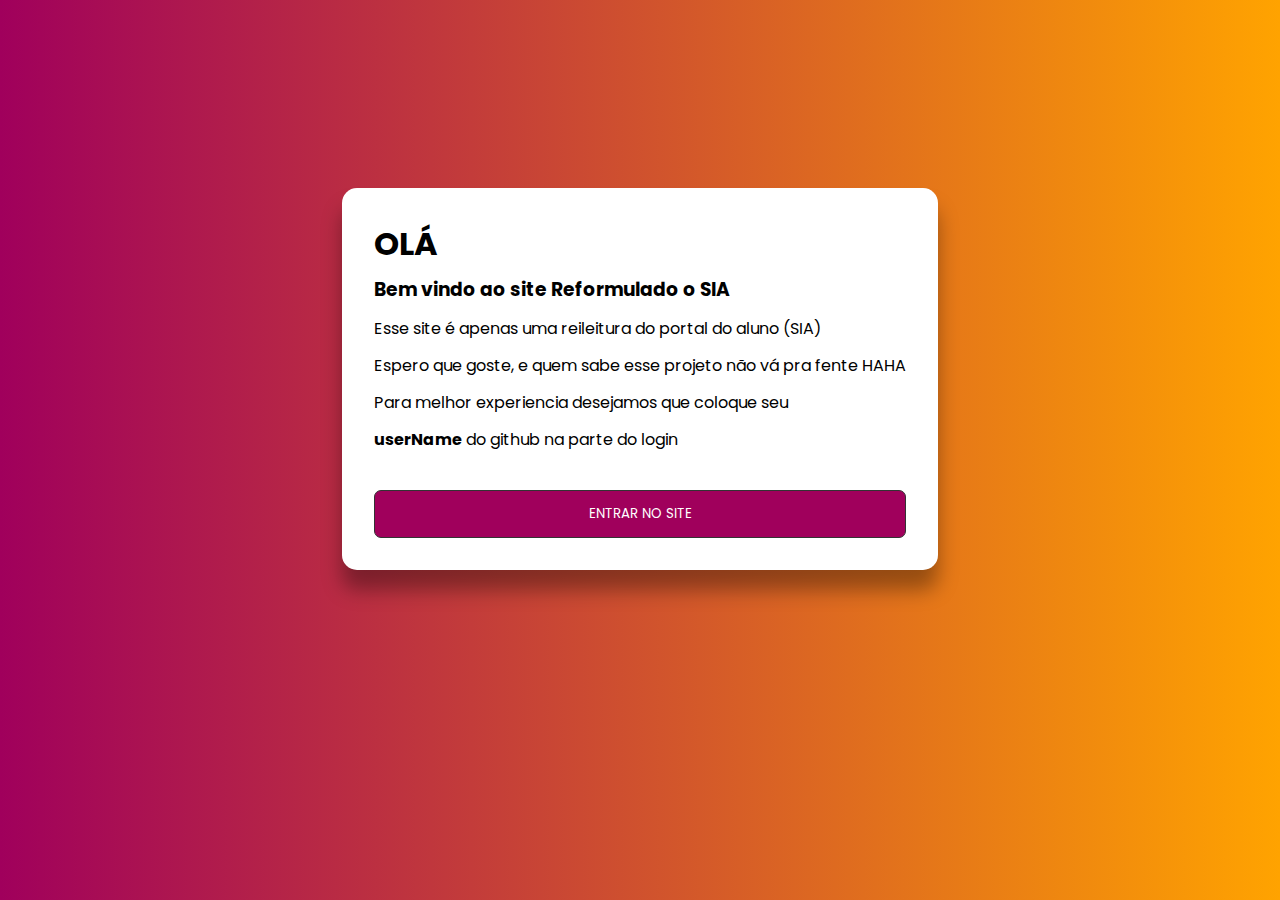
==== index.html @ ed07a8c5 "Adicionando o conteudo inicial" ====
<!DOCTYPE html>
<html lang="en">
<head>
    <meta charset="UTF-8">
    <meta http-equiv="X-UA-Compatible" content="IE=edge">
    <meta name="viewport" content="width=device-width, initial-scale=1.0">
    <link href="https://fonts.googleapis.com/css2?family=Poppins:wght@100;400;700&display=swap" rel="stylesheet">
    <link rel="icon" href="/Pagina Antonio/Imagem/iconepag.ico">
    <title>PAGINA INICIAL</title>
</head>
<body>
    <style>
        body {
            background: linear-gradient(90deg, rgba(160,0,92,1) 0%, rgba(255,163,0,1) 100%);
            display: flex;
            font-family: 'Poppins', sans-serif;
            justify-content: center;
        }

        .card {
            align-items: justify;
            background-color: #fff;
            border-radius: 15px;
            box-shadow: 0 20px 20px rgba(0, 0, 0, 0.342);
            display: flex;
            flex-direction: column;
            margin-top: 20vh;
            padding: 2rem;
            line-height: 5px;
        }
        
        a {
            color: #fff;
            font-family: 'Poppins', sans-serif;
            text-decoration: none;
        }

        button {
            background-color: #a0005c;
            border: 1px solid #333;
            border-radius: 7px;
            cursor: pointer;
            padding: 13px;
            margin-top: 2rem;
            transition: 0.5s;
        }

        button:hover {
            background-color: #ffa300;
        }
    </style>
    
    <div class="card">
        <h1>OLÁ</h1>
        <h3>Bem vindo ao site Reformulado o SIA</h3>
        <p>Esse site é apenas uma reileitura do portal do aluno (SIA)</p>
        <p>Espero que goste, e quem sabe esse projeto não vá pra fente HAHA</p>
        <p>Para melhor experiencia desejamos que coloque seu</p>
        <p><b>userName</b> do github na parte do login</p>
        <button><a href="/Pagina Antonio/login.html">ENTRAR NO SITE</a></button>
    </div>

</body>
</html>
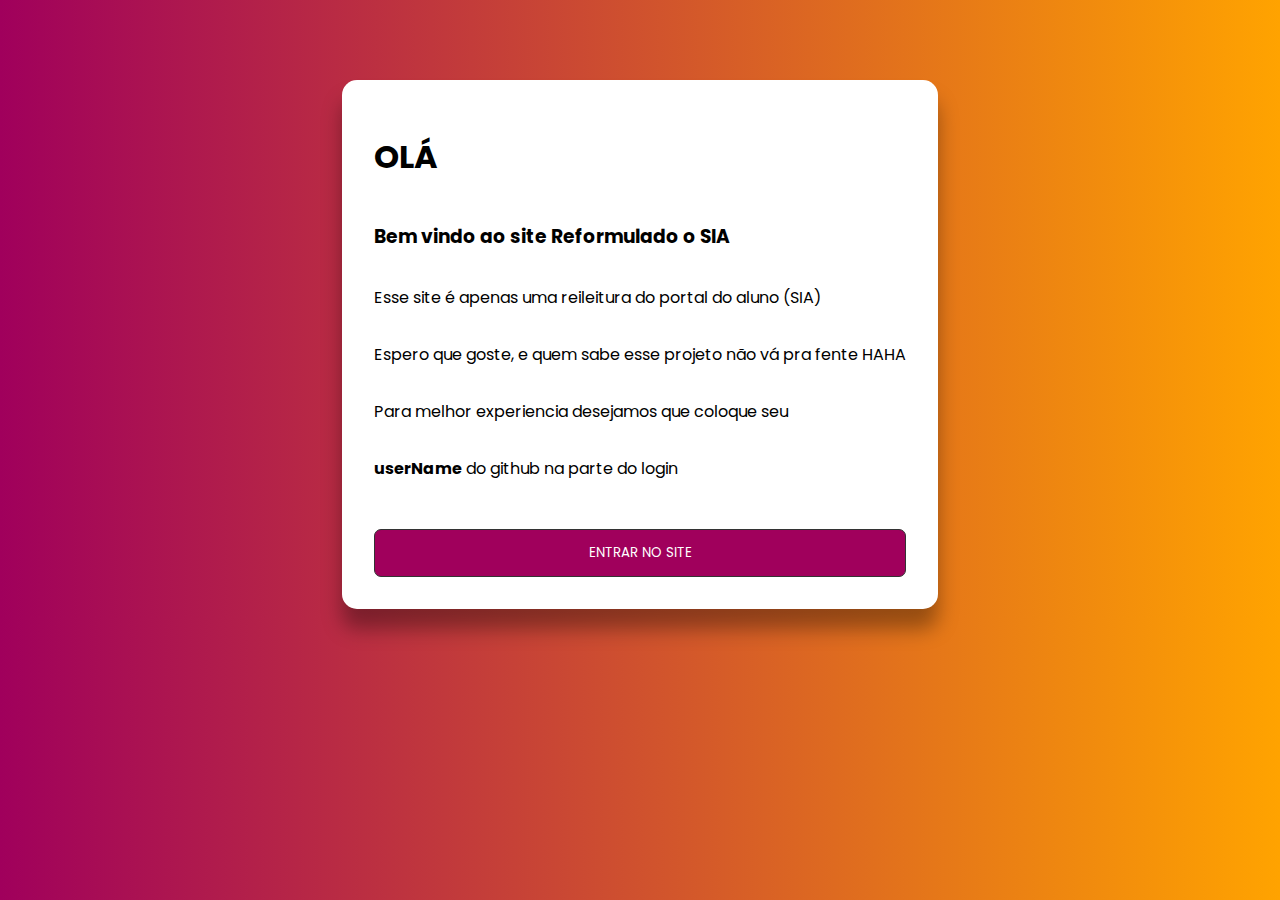
==== commit bcb307bf: "Update index.html" ====
--- a/index.html
+++ b/index.html
@@ -24,9 +24,8 @@
             box-shadow: 0 20px 20px rgba(0, 0, 0, 0.342);
             display: flex;
             flex-direction: column;
-            margin-top: 20vh;
+            margin-top: 8vh;
             padding: 2rem;
-            line-height: 5px;
         }
         
         a {
@@ -57,8 +56,8 @@
         <p>Espero que goste, e quem sabe esse projeto não vá pra fente HAHA</p>
         <p>Para melhor experiencia desejamos que coloque seu</p>
         <p><b>userName</b> do github na parte do login</p>
-        <button><a href="/Pagina Antonio/login.html">ENTRAR NO SITE</a></button>
+        <button><a href="Pagina Antonio/login.html">ENTRAR NO SITE</a></button>
     </div>
 
 </body>
-</html>+</html>
